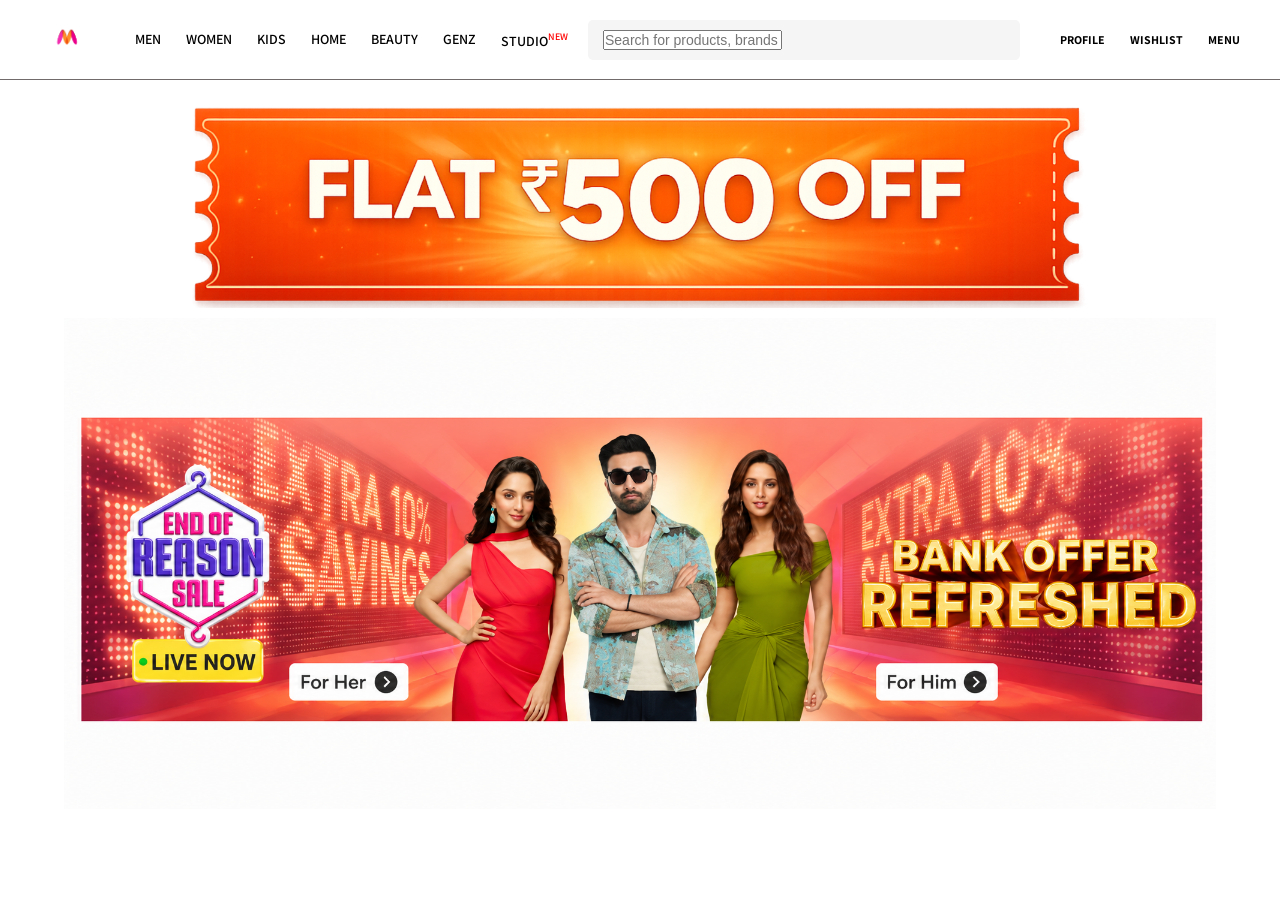
==== myntra2.html @ 31ede9f3 "Initial Myntra page" ====
<!DOCTYPE html>
<html lang="en">
<head>
  <meta charset="UTF-8">
  <meta name="viewport" content="width=device-width, initial-scale=1.0">
  <title>Myntra</title>
  <link rel="stylesheet" href="style2.css">
</head>
<body>
  <div class="navbar">
    <div class="logo">
      <img src="./demo_myntra.png" alt="logo">
    </div>
    <div class="menubar">
      <div>MEN</div>
      <div>WOMEN</div>
      <div>KIDS</div>
      <div>HOME</div>
      <div>BEAUTY</div>
      <div>GENZ</div>
      <div>STUDIO<sup>NEW</sup></div>
    </div>
    <div class="searchbar">
      <div class="searchicon">
        <img src="" alt="">
      </div>
      <div>
        <input type="text" placeholder="Search for products, brands and more">
      </div>
    </div>
    <div class="submenu">
      <div>PROFILE</div>
      <div>WISHLIST</div>
      <div>MENU</div>
    </div>
  </div>
  
  <div class="offer">
    <img src="./20260610_232432.png" alt="offer_banner">
  </div>

  <div class="hero">
    <img src="./hero banner.png" alt="hero_banner">
  </div>


</body>
</html>
---- style2.css ----
@import url("https://fonts.googleapis.com/css2?family=Assistant:wght@400;600;700&display=swap");

*{
    margin: 0;
    padding: 0;
    box-sizing: border-box;
}

body{
    font-family: "Assistant", sans-serif;
}

.navbar{
    height: 80px;
    display: flex;
    align-items: center;
    padding: 0 40px;
    border-bottom: 1px solid #716b6b;
}

.logo img{
    width: 55px;
}

.menubar{
    display: flex;
    gap: 25px;
    margin-left: 40px;
    font-size: 14px;
    font-weight: 600;
}

.menubar sup{
    color: red;
    font-size: 10px;
}

.searchbar{
    margin-left: 20px;
    background-color: #f5f5f6;
    width: 450px;
    height: 40px;
    display: flex;
    align-items: center;
    padding: 0 15px;
    border-radius: 5px;
}

.searchbar input{
    width: 100%;
    font-size: 14px;
}

.submenu{
    display: flex;
    gap: 25px;
    margin-left: 40px;
    font-size: 12px;
    font-weight: 700;
}

.offer{
    width: 100%;
    display: flex;
    justify-content: center;
    margin-top: 20px;
}

.offer img{
    width: 80%;
    height: auto;
}

.hero{
    display: flex;
    justify-content: center;
    margin-top: 10px;
}

.hero img{
    width: 90%;
    height: auto;
}
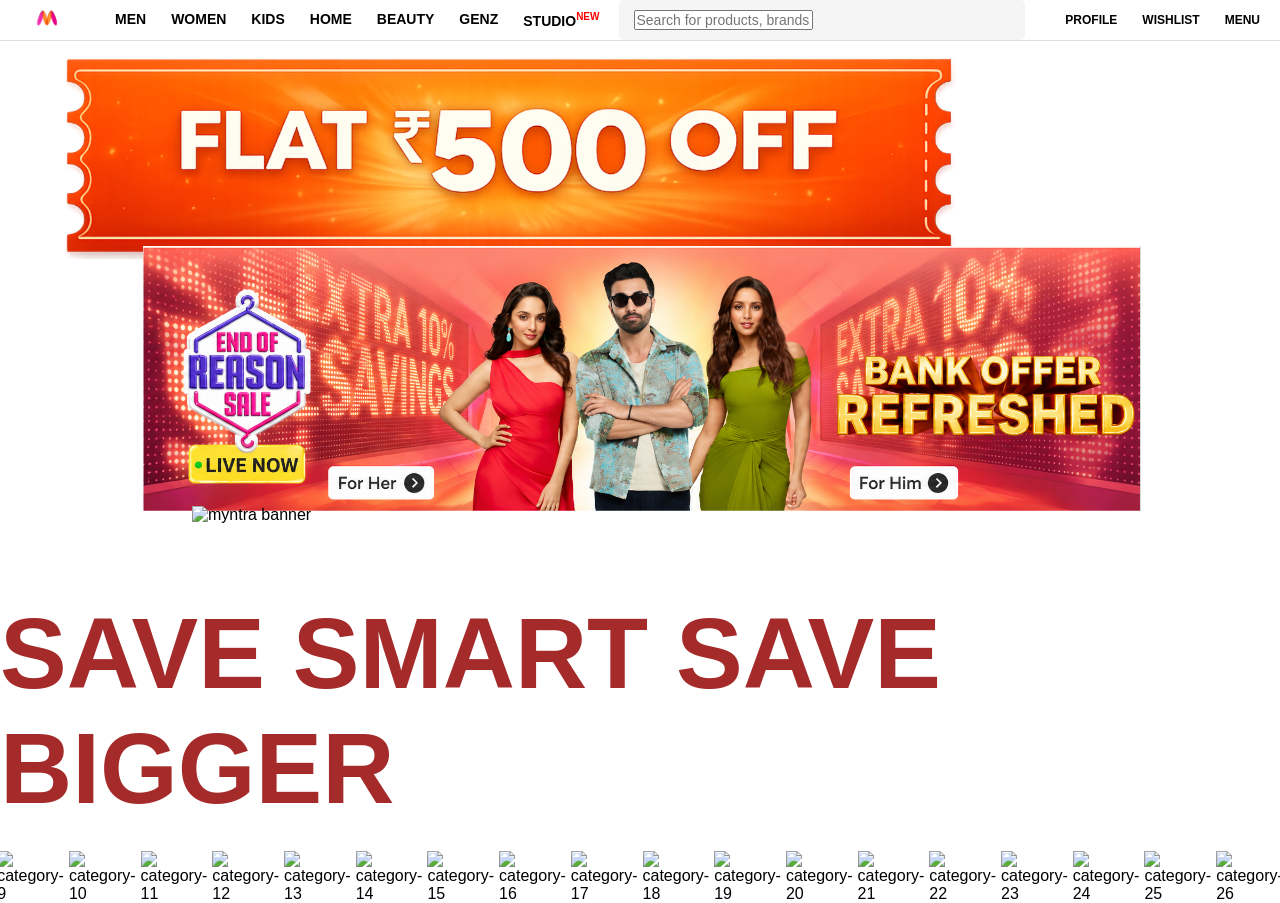
==== commit f805f6e4: "Updated Myntra clone" ====
--- a/myntra2.html
+++ b/myntra2.html
@@ -40,8 +40,75 @@
   </div>
 
   <div class="hero">
-    <img src="./hero banner.png" alt="hero_banner">
+    <img src="./hero bannner.png" alt="hero_banner">
   </div>
+
+  <div class="discount_gif">
+    <img src="https://assets.myntassets.com/w_980,c_limit,fl_progressive,dpr_2.0/assets/images/2026/MAY/29/KLky1fO3_76cdb8c65d0e44aaa63ad4274bbc056f.gif" alt="myntra banner">
+  </div>
+
+  <div class="text1">
+    <h1>SAVE SMART SAVE BIGGER</h1>
+  </div>
+
+
+
+    <div class="itemz">
+        <div class="mens">
+            <img src="https://assets.myntassets.com/w_163,c_limit,fl_progressive,dpr_2.0/assets/images/2026/MAY/29/GwEsbdaM_d89ff8665ed94e648162c3420e98f9fb.png"
+                        alt="">
+            <img src="https://assets.myntassets.com/w_163,c_limit,fl_progressive,dpr_2.0/assets/images/2026/MAY/29/sYBsWueg_d95a98b10d15464da4fa6d978d7a5073.png"
+                        alt="">
+            <img src="https://assets.myntassets.com/w_163,c_limit,fl_progressive,dpr_2.0/assets/images/2026/MAY/29/Y2bmNhK3_871bf505f2db4b189d4fbf536f041272.png"
+                        alt="">
+            <img src="https://assets.myntassets.com/w_163,c_limit,fl_progressive,dpr_2.0/assets/images/2026/MAY/29/aOxgkSiI_5b21e1734804431bb35eeb138fe96f99.png"
+                        alt="">
+            <img src="https://assets.myntassets.com/w_163,c_limit,fl_progressive,dpr_2.0/assets/images/2026/MAY/29/K31JQaRo_95ef93bba7b040e397f6b8578337a9d3.png"
+                        alt="">
+            <img src="https://assets.myntassets.com/w_163,c_limit,fl_progressive,dpr_2.0/assets/images/2026/MAY/29/EekCMWUy_097dadbef68b4f4f923e063ae27521e0.png"
+                        alt="">
+        </div>
+    </div>
+
+
+  <div class="categories">
+  <div class="deals">
+    <img src="https://assets.myntassets.com/w_163,c_limit,fl_progressive,dpr_2.0/assets/images/2026/MAY/27/j8WhVhuA_343024bed6fc481ebbc8858954cab2ff.jpg" alt="category-1">
+    <img src="https://assets.myntassets.com/w_163,c_limit,fl_progressive,dpr_2.0/assets/images/2026/MAY/27/ftm8vE3n_2bcc823fc19f4162ac7e9013fdf68597.jpg" alt="category-2">
+    <img src="https://assets.myntassets.com/w_163,c_limit,fl_progressive,dpr_2.0/assets/images/2026/MAY/27/O1UJ8GPN_7539f6d17db34a04bd9cee1cacc7c745.jpg" alt="category-3">
+    <img src="https://assets.myntassets.com/w_163,c_limit,fl_progressive,dpr_2.0/assets/images/2026/MAY/27/uTtKRSAW_5f67de570cd64036a712e54b69fabba9.jpg" alt="category-4">
+    <img src="https://assets.myntassets.com/w_163,c_limit,fl_progressive,dpr_2.0/assets/images/2026/MAY/27/oAn94AOO_c4779564211944bba30e3e12dc734437.jpg" alt="category-5">
+    <img src="https://assets.myntassets.com/w_163,c_limit,fl_progressive,dpr_2.0/assets/images/2026/MAY/27/wyxjfykR_4d3b3f2e2cd24fffa725341e08a5f911.jpg" alt="category-6">
+    <img src="https://assets.myntassets.com/w_163,c_limit,fl_progressive,dpr_2.0/assets/images/2026/MAY/27/OndGpgnJ_0537191b9ad741489184da7df0f7b13d.jpg" alt="category-7">
+    <img src="https://assets.myntassets.com/w_163,c_limit,fl_progressive,dpr_2.0/assets/images/2026/MAY/27/UZwfGtyE_c7c06387854b49569f398d19b8c36bc4.jpg" alt="category-8">
+    <img src="https://assets.myntassets.com/w_163,c_limit,fl_progressive,dpr_2.0/assets/images/2026/MAY/27/BdqfnYVQ_306e1e57bd874e35b2ca68ce0997be12.jpg" alt="category-9">
+    <img src="https://assets.myntassets.com/w_163,c_limit,fl_progressive,dpr_2.0/assets/images/2026/MAY/27/r4c09uay_131ad84a9fb24908a0298fac485a268e.jpg" alt="category-10">
+    <img src="https://assets.myntassets.com/w_163,c_limit,fl_progressive,dpr_2.0/assets/images/2026/MAY/27/By4BxyqX_f515250ae73445539d1dda2b21dcc08e.jpg" alt="category-11">
+    <img src="https://assets.myntassets.com/w_163,c_limit,fl_progressive,dpr_2.0/assets/images/2026/MAY/27/TGqL6KSv_0350b7fb149d4a4fbf825f061b87244a.jpg" alt="category-12">
+    <img src="https://assets.myntassets.com/w_163,c_limit,fl_progressive,dpr_2.0/assets/images/2026/MAY/27/Ins8YGDg_7c83d1fa7ee74081949580f001da888c.jpg" alt="category-13">
+    <img src="https://assets.myntassets.com/w_163,c_limit,fl_progressive,dpr_2.0/assets/images/2026/MAY/27/8GXrwlQ3_9f5c43809f5c4e049a7cf334e290ac33.jpg" alt="category-14">
+    <img src="https://assets.myntassets.com/w_163,c_limit,fl_progressive,dpr_2.0/assets/images/2026/MAY/27/b6uXNUoH_ed8300f868f34e97af6ac1c955bc960e.jpg" alt="category-15">
+    <img src="https://assets.myntassets.com/w_163,c_limit,fl_progressive,dpr_2.0/assets/images/2026/MAY/27/KUKVcRO2_fc060389fc654c939420b69d0d5db1b5.jpg" alt="category-16">
+    <img src="https://assets.myntassets.com/w_163,c_limit,fl_progressive,dpr_2.0/assets/images/2026/MAY/27/cETTpNJT_83e0e445f6b8434e82e4cdd794dc2233.jpg" alt="category-17">
+    <img src="https://assets.myntassets.com/w_163,c_limit,fl_progressive,dpr_2.0/assets/images/2026/MAY/27/DeAKrI6T_a470416a93ee4caf9637d4516117c30d.jpg" alt="category-18">
+    <img src="https://assets.myntassets.com/w_163,c_limit,fl_progressive,dpr_2.0/assets/images/2026/MAY/27/FcW8ZgR6_b9cc51ee481b43eda5eaa93543848686.jpg" alt="category-19">
+    <img src="https://assets.myntassets.com/w_163,c_limit,fl_progressive,dpr_2.0/assets/images/2026/MAY/27/xOkCSXUD_5831c884044d4b848ab33eca5c56a9f5.jpg" alt="category-20">
+    <img src="https://assets.myntassets.com/w_163,c_limit,fl_progressive,dpr_2.0/assets/images/2026/MAY/27/8z3JfyZT_690cb8d7ebe7494994fccad15bb7c572.jpg" alt="category-21">
+    <img src="https://assets.myntassets.com/w_163,c_limit,fl_progressive,dpr_2.0/assets/images/2026/MAY/27/Agr093NR_dfb5d6614e7a45d2a38e46e400e8cef2.jpg" alt="category-22">
+    <img src="https://assets.myntassets.com/w_163,c_limit,fl_progressive,dpr_2.0/assets/images/2026/MAY/27/Jd4rTfPY_62270bb74ad94d72b69b36a2e5883f1d.jpg" alt="category-23">
+    <img src="https://assets.myntassets.com/w_163,c_limit,fl_progressive,dpr_2.0/assets/images/2026/MAY/27/mmUIZ1t4_5a95dfc1c5cd47949e9f71f18da55aa2.jpg" alt="category-24">
+    <img src="https://assets.myntassets.com/w_163,c_limit,fl_progressive,dpr_2.0/assets/images/2026/MAY/27/wZ2Gs0bQ_15a4b15cb57d497f9baed29ba6b92ca6.jpg" alt="category-25">
+    <img src="https://assets.myntassets.com/w_163,c_limit,fl_progressive,dpr_2.0/assets/images/2026/MAY/27/OdOxbaIE_b9c9656bd44a4b85ad565b9c28aec8f2.jpg" alt="category-26">
+    <img src="https://assets.myntassets.com/w_163,c_limit,fl_progressive,dpr_2.0/assets/images/2026/MAY/27/UNVmP4f0_708116e455b5410fa7e7c9495841c1b2.jpg" alt="category-27">
+    <img src="https://assets.myntassets.com/w_163,c_limit,fl_progressive,dpr_2.0/assets/images/2026/MAY/27/YLXQGou8_7dec1346deab416fbc865fd7fd7dc4a2.jpg" alt="category-28">
+    <img src="https://assets.myntassets.com/w_163,c_limit,fl_progressive,dpr_2.0/assets/images/2026/MAY/27/8FLAOm0J_47f1de3e7b6443069c284e5a1d5efa44.jpg" alt="category-29">
+    <img src="https://assets.myntassets.com/w_163,c_limit,fl_progressive,dpr_2.0/assets/images/2026/MAY/27/Uhrttv9O_6b5130b4009e48388dfbb38e69fa4cc0.jpg" alt="category-30">
+    <img src="https://assets.myntassets.com/w_196,c_limit,fl_progressive,dpr_2.0/assets/images/2026/MAY/27/1rpxVkBw_6c91f811ea30424ab4a56a485a304522.jpg" alt="category-31">
+    <img src="https://assets.myntassets.com/w_196,c_limit,fl_progressive,dpr_2.0/assets/images/2026/MAY/27/USrPXwDr_13b63db7926d4919b596dff74c506bc3.jpg" alt="category-32">
+    <img src="https://assets.myntassets.com/w_196,c_limit,fl_progressive,dpr_2.0/assets/images/2026/MAY/27/zSYEzNbO_5c4a5b28d7994417822d20be71edf153.jpg" alt="category-33">
+    <img src="https://assets.myntassets.com/w_196,c_limit,fl_progressive,dpr_2.0/assets/images/2026/MAY/27/wrUqIF5F_09d2205049f94f06a284ed9e19dd80e3.jpg" alt="category-34">
+  </div>
+</div>
 
 
 </body>
--- a/style2.css
+++ b/style2.css
@@ -1,5 +1,3 @@
-@import url("https://fonts.googleapis.com/css2?family=Assistant:wght@400;600;700&display=swap");
-
 *{
     margin: 0;
     padding: 0;
@@ -7,15 +5,17 @@
 }
 
 body{
+    width: 100%;
     font-family: "Assistant", sans-serif;
 }
 
-.navbar{
-    height: 80px;
+.navbar {
+    width: 100%;
+   
     display: flex;
     align-items: center;
-    padding: 0 40px;
-    border-bottom: 1px solid #716b6b;
+    padding: 0 20px;
+    border-bottom: 1px solid #ddd;
 }
 
 .logo img{
@@ -60,24 +60,81 @@
 }
 
 .offer{
-    width: 100%;
+    width: 80%;
     display: flex;
     justify-content: center;
-    margin-top: 20px;
+    margin-top: 10px;
 }
 
 .offer img{
-    width: 80%;
+    width: 100%;
     height: auto;
 }
 
 .hero{
     display: flex;
     justify-content: center;
+    margin-top: -100px;
+}
+
+
+.hero img{
+    width: 80%;
+    height: auto;
+}
+
+.discount_gif{
+    width : 100%;
+    justify-content: center;
+    display: flex;
+}
+
+.discount_gif img{
+    width : 70%;
+    margin-top: -90px;
+}
+
+.text1{
+    color: brown;
+    font-weight: bolder;
+    font-size: 50px;
+    align-items: center;
+    display: flex;
+    justify-content: center;
+
+}
+
+.itemz{
+    display: flex;
+    justify-content: center;
+    margin-top: 15px;
+    
+}
+
+.mens{
+    display: flex;
+    gap:25px;
+}
+
+.mens img{
+    width: 170px;
+}
+
+.categories{
+    width: 100%;
+    display: flex;
+    justify-content: center;
     margin-top: 10px;
 }
 
-.hero img{
-    width: 90%;
+.deals{
+    width: 100%;
+    display: flex;
+    justify-content: center;
+    gap: 5px;
+}
+
+.deals img{
+    width: 190px;
     height: auto;
 }
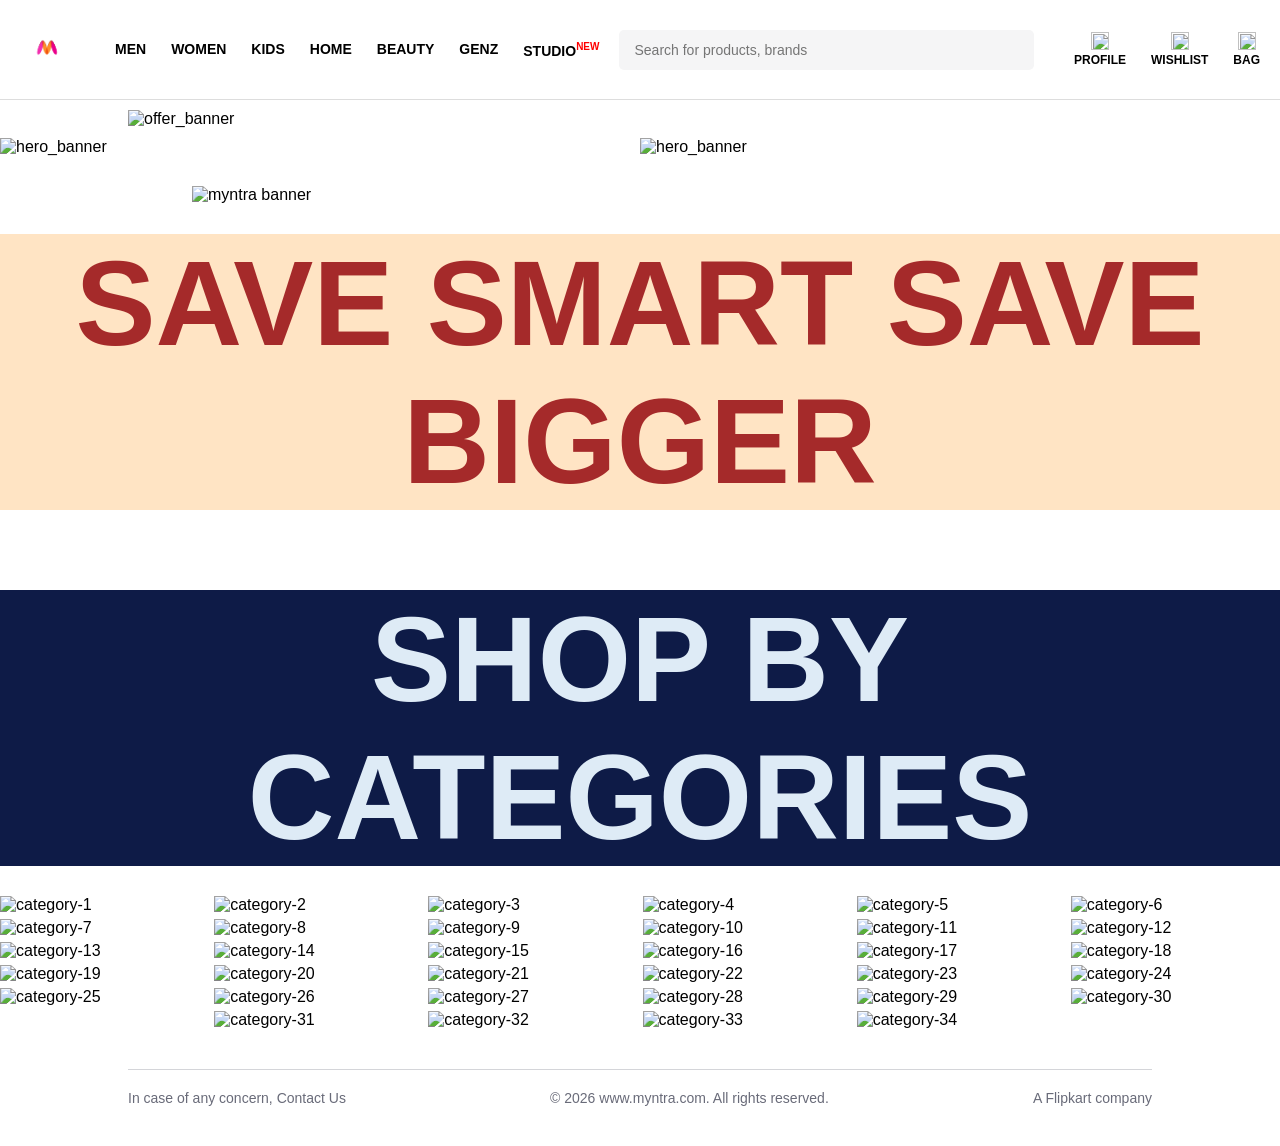
==== commit ab262748: "Updated Myntra clone UI" ====
--- a/myntra2.html
+++ b/myntra2.html
@@ -28,19 +28,20 @@
         <input type="text" placeholder="Search for products, brands and more">
       </div>
     </div>
-    <div class="submenu">
-      <div>PROFILE</div>
-      <div>WISHLIST</div>
-      <div>MENU</div>
-    </div>
+   <div class="submenu">
+  <div><img src="https://cdn.corenexis.com/f/9F86qutuFoG.jpeg">PROFILE</div>
+  <div><img src="https://cdn.corenexis.com/f/kBODjJzigLI.jpeg">WISHLIST</div>
+  <div><img src="https://cdn.corenexis.com/f/y2hFv8njUUY.jpeg">BAG</div>
+</div>
   </div>
   
   <div class="offer">
-    <img src="./20260610_232432.png" alt="offer_banner">
+    <img src="https://assets.myntassets.com/f_webp,w_980,c_limit,fl_progressive,dpr_2.0/assets/images/2026/JUNE/6/jZ0h3LTD_107fc2728d3b4b5daf7e30f3110e20c3.jpg" alt="offer_banner">
   </div>
 
   <div class="hero">
-    <img src="./hero bannner.png" alt="hero_banner">
+    <img src="https://assets.myntassets.com/f_webp,w_490,c_limit,fl_progressive,dpr_2.0/assets/images/2026/JUNE/11/dXknU4Vz_0b0d9e37c7df488eb323718815bb0aa6.jpg" alt="hero_banner">
+    <img src="https://assets.myntassets.com/f_webp,w_490,c_limit,fl_progressive,dpr_2.0/assets/images/2026/JUNE/11/OXWwBHnE_dc33f710d042412d90a7fe5b7f1d4bc9.jpg" alt="hero_banner">
   </div>
 
   <div class="discount_gif">
@@ -68,6 +69,12 @@
             <img src="https://assets.myntassets.com/w_163,c_limit,fl_progressive,dpr_2.0/assets/images/2026/MAY/29/EekCMWUy_097dadbef68b4f4f923e063ae27521e0.png"
                         alt="">
         </div>
+    </div>
+
+    <div class="text2">
+
+      <h1>SHOP BY CATEGORIES</h1>
+
     </div>
 
 
@@ -110,6 +117,12 @@
   </div>
 </div>
 
+<div class="copyright">
+    <p>In case of any concern, Contact Us</p>
+    <p>© 2026 www.myntra.com. All rights reserved.</p>
+    <p>A Flipkart company</p>
+</div>
+
 
 </body>
 </html>
--- a/style2.css
+++ b/style2.css
@@ -6,12 +6,13 @@
 
 body{
     width: 100%;
+    overflow-x: hidden;
     font-family: "Assistant", sans-serif;
 }
 
-.navbar {
+.navbar{
     width: 100%;
-   
+    height: 100px;
     display: flex;
     align-items: center;
     padding: 0 20px;
@@ -48,6 +49,9 @@
 
 .searchbar input{
     width: 100%;
+    border: none;
+    outline: none;
+    background: transparent;
     font-size: 14px;
 }
 
@@ -59,11 +63,24 @@
     font-weight: 700;
 }
 
+.submenu div{
+    display: flex;
+    flex-direction: column;
+    align-items: center;
+    gap: 3px;
+    cursor: pointer;
+}
+
+.submenu img{
+    width: 18px;
+    height: 18px;
+}
+
 .offer{
     width: 80%;
     display: flex;
     justify-content: center;
-    margin-top: 10px;
+    margin: 10px auto;
 }
 
 .offer img{
@@ -72,11 +89,10 @@
 }
 
 .hero{
+    width: 100%;
     display: flex;
     justify-content: center;
-    margin-top: -100px;
 }
-
 
 .hero img{
     width: 80%;
@@ -84,23 +100,38 @@
 }
 
 .discount_gif{
-    width : 100%;
+    width: 100%;
+    display: flex;
     justify-content: center;
-    display: flex;
+    margin-top: 30px;
 }
 
 .discount_gif img{
-    width : 70%;
-    margin-top: -90px;
+    width: 70%;
 }
 
 .text1{
     color: brown;
     font-weight: bolder;
-    font-size: 50px;
+    font-size: 60px;
+    text-align: center;
+    margin-top: 30px;
+    margin-bottom: 30px;
+    background-color: bisque;
     align-items: center;
-    display: flex;
-    justify-content: center;
+    justify-content:center ;
+}
+
+.text2{
+       color: rgb(222, 235, 246);
+    font-weight: bolder;
+    font-size: 60px;
+    text-align: center;
+    margin-top: 50px;
+    margin-bottom: 30px;
+    background-color: rgb(14, 27, 71);
+    align-items: center;
+    justify-content:center ;
 
 }
 
@@ -108,33 +139,47 @@
     display: flex;
     justify-content: center;
     margin-top: 15px;
-    
 }
 
 .mens{
     display: flex;
-    gap:25px;
+    gap: 25px;
+    flex-wrap: wrap;
+    justify-content: center;
 }
 
 .mens img{
-    width: 170px;
+    width: calc(100%-25px);
 }
 
 .categories{
     width: 100%;
-    display: flex;
-    justify-content: center;
     margin-top: 10px;
 }
+
 
 .deals{
     width: 100%;
     display: flex;
     justify-content: center;
     gap: 5px;
+    flex-wrap: wrap;
 }
 
 .deals img{
-    width: 190px;
+    width: calc((100% - 25px) / 6);
     height: auto;
+}
+
+
+.copyright{
+    width: 80%;
+    margin: 40px auto;
+    display: flex;
+    justify-content: space-between;
+    align-items: center;
+    border-top: 1px solid #d4d5d9;
+    padding-top: 20px;
+    font-size: 14px;
+    color: #696b79;
 }
